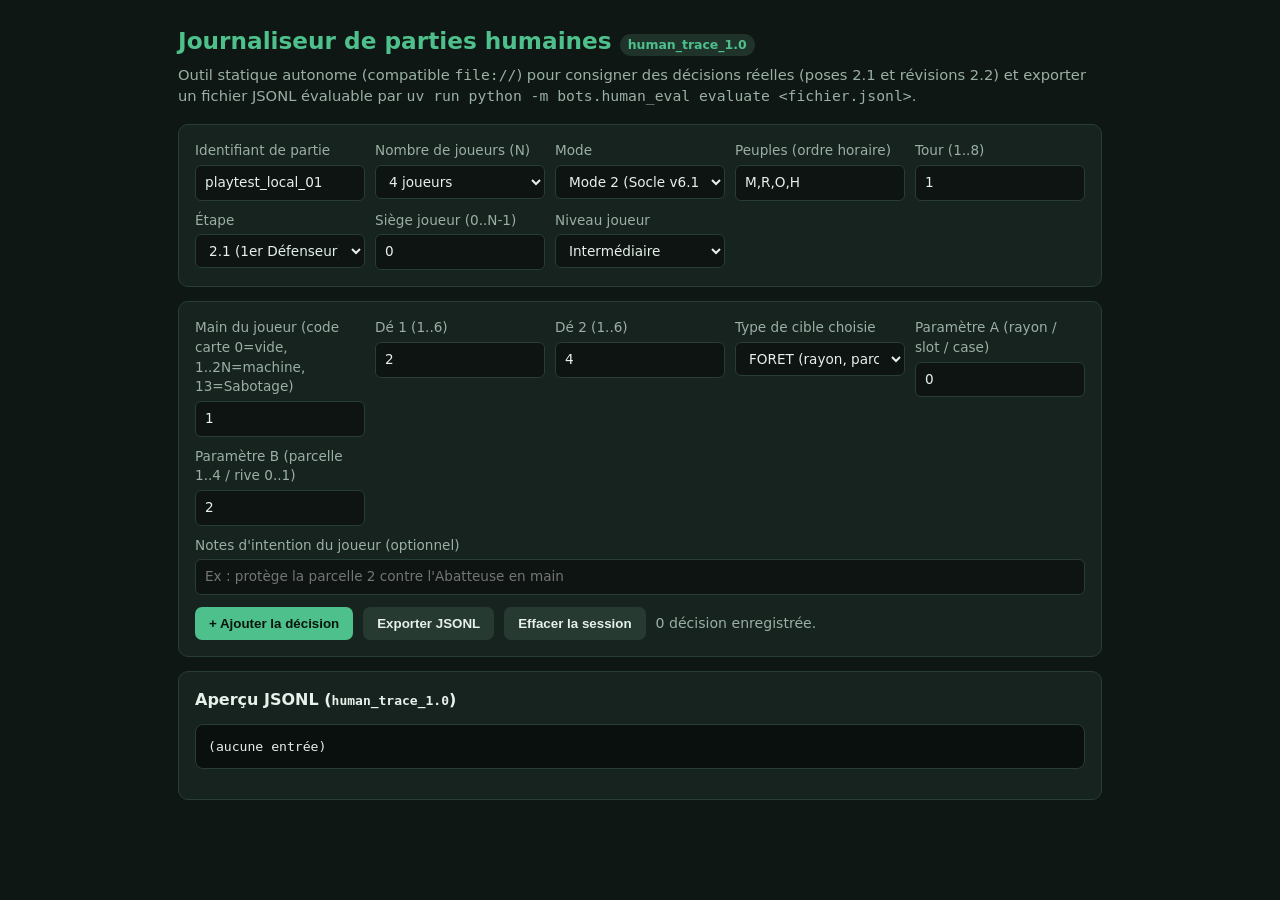
==== docs/human_logger.html @ 74a57ff7 "feat(lot5): journalisation humaine human_trace_1.0, accord bot/humain CRN et calibration softmax B1" ====
<!doctype html>
<html lang="fr">
<head>
  <meta charset="utf-8">
  <meta name="viewport" content="width=device-width, initial-scale=1">
  <title>Amazonia — Journal de parties humaines (human_trace_1.0)</title>
  <style>
    :root { --bg: #0f1714; --card: #17231e; --fg: #e7f0eb; --muted: #9ab0a4; --acc: #4ec08b; --border: #283d34; }
    * { box-sizing: border-box; }
    body { margin: 0; font-family: system-ui, -apple-system, sans-serif; background: var(--bg); color: var(--fg); line-height: 1.45; }
    main { max-width: 960px; margin: 0 auto; padding: 24px 18px 48px; }
    h1 { margin: 0 0 6px; font-size: 1.45rem; color: var(--acc); }
    p.sub { margin: 0 0 18px; color: var(--muted); font-size: 0.92rem; }
    .card { background: var(--card); border: 1px solid var(--border); border-radius: 10px; padding: 16px; margin-bottom: 14px; }
    .grid { display: grid; grid-template-columns: repeat(auto-fit, minmax(170px, 1fr)); gap: 10px; }
    label { display: flex; flex-direction: column; gap: 4px; font-size: 0.85rem; color: var(--muted); }
    input, select, textarea { background: #0d1411; color: var(--fg); border: 1px solid var(--border); border-radius: 6px; padding: 7px 9px; font: inherit; }
    button { background: var(--acc); color: #09140f; border: 0; border-radius: 7px; padding: 9px 14px; font-weight: 600; cursor: pointer; }
    button.sec { background: #263a31; color: var(--fg); }
    .row { display: flex; flex-wrap: wrap; gap: 10px; align-items: center; margin-top: 12px; }
    pre { background: #0a100d; border: 1px solid var(--border); border-radius: 8px; padding: 12px; overflow: auto; max-height: 280px; font-size: 0.82rem; }
    .badge { display: inline-block; padding: 2px 8px; border-radius: 999px; background: #1f332b; color: var(--acc); font-size: 0.78rem; }
  </style>
</head>
<body>
<main>
  <h1>Journaliseur de parties humaines <span class="badge">human_trace_1.0</span></h1>
  <p class="sub">Outil statique autonome (compatible <code>file://</code>) pour consigner des décisions réelles (poses 2.1 et révisions 2.2) et exporter un fichier JSONL évaluable par <code>uv run python -m bots.human_eval evaluate &lt;fichier.jsonl&gt;</code>.</p>

  <section class="card">
    <div class="grid">
      <label>Identifiant de partie
        <input id="gameId" value="playtest_local_01">
      </label>
      <label>Nombre de joueurs (N)
        <select id="nPlayers">
          <option value="3">3 joueurs</option>
          <option value="4" selected>4 joueurs</option>
          <option value="5">5 joueurs</option>
          <option value="6">6 joueurs</option>
        </select>
      </label>
      <label>Mode
        <select id="mode">
          <option value="2" selected>Mode 2 (Socle v6.1)</option>
          <option value="4">Mode 4 (Catalogue 32 slots)</option>
        </select>
      </label>
      <label>Peuples (ordre horaire)
        <input id="peuples" value="M,R,O,H">
      </label>
      <label>Tour (1..8)
        <input id="tour" type="number" min="1" max="8" value="1">
      </label>
      <label>Étape
        <select id="step">
          <option value="21">2.1 (1er Défenseur)</option>
          <option value="22">2.2 (2e Défenseur)</option>
        </select>
      </label>
      <label>Siège joueur (0..N-1)
        <input id="seat" type="number" min="0" max="5" value="0">
      </label>
      <label>Niveau joueur
        <select id="level">
          <option value="decouverte">Découverte</option>
          <option value="intermediaire" selected>Intermédiaire</option>
          <option value="expert">Expert</option>
        </select>
      </label>
    </div>
  </section>

  <section class="card">
    <div class="grid">
      <label>Main du joueur (code carte 0=vide, 1..2N=machine, 13=Sabotage)
        <input id="handCard" type="number" min="0" max="13" value="1">
      </label>
      <label>Dé 1 (1..6)
        <input id="d1" type="number" min="0" max="6" value="2">
      </label>
      <label>Dé 2 (1..6)
        <input id="d2" type="number" min="0" max="6" value="4">
      </label>
      <label>Type de cible choisie
        <select id="targetKind">
          <option value="FORET">FORET (rayon, parcelle)</option>
          <option value="LISIERE">LISIERE (slot 0..2N-1)</option>
          <option value="FURTIVITE">FURTIVITE (rayon, rive 0=Piège/1=Sabotage)</option>
          <option value="REVE_ACTIVATION">REVE_ACTIVATION (case 1..6)</option>
          <option value="GARDIEN_PARI">GARDIEN_PARI (case 1..6)</option>
        </select>
      </label>
      <label>Paramètre A (rayon / slot / case)
        <input id="paramA" type="number" min="0" max="11" value="0">
      </label>
      <label>Paramètre B (parcelle 1..4 / rive 0..1)
        <input id="paramB" type="number" min="0" max="4" value="2">
      </label>
    </div>
    <div style="margin-top:10px;">
      <label>Notes d'intention du joueur (optionnel)
        <input id="notes" placeholder="Ex : protège la parcelle 2 contre l'Abatteuse en main">
      </label>
    </div>
    <div class="row">
      <button id="btnAdd" type="button">+ Ajouter la décision</button>
      <button id="btnExport" type="button" class="sec">Exporter JSONL</button>
      <button id="btnClear" type="button" class="sec">Effacer la session</button>
      <span id="status" style="color: var(--muted); font-size: 0.88rem;">0 décision enregistrée.</span>
    </div>
  </section>

  <section class="card">
    <strong>Aperçu JSONL (<code>human_trace_1.0</code>)</strong>
    <pre id="preview">(aucune entrée)</pre>
  </section>
</main>
<script>
(function () {
  const DOTATION = [2, 2, 3, 3];
  const records = [];

  function buildTarget(kind, a, b) {
    if (kind === "FORET" || kind === "FURTIVITE") return [kind, a, b];
    return [kind, a];
  }

  function buildDefaultBoard(n, tour, step, seat, handCard, d1, d2) {
    const parcels = [];
    const machines = [];
    for (let r = 0; r < n; r++) {
      const row = [];
      for (let p = 0; p < 4; p++) {
        row.push({ arbres: DOTATION[p], souches: 0, insectes: 0, piege: 0, nid_id: 0, nid_active: 0 });
      }
      parcels.push(row);
      machines.push({ ray: r, m_type: 0, pos: 2, status: 0, pending_siege: 0, rouges: 0, bleus: 0 });
      machines.push({ ray: r, m_type: 1, pos: 1, status: 0, pending_siege: 0, rouges: 0, bleus: 0 });
    }
    const hands = [];
    const lec = (handCard >= 1 && handCard <= 2 * n && d1 > 0 && d2 > 0) ? Math.min(d1, d2) : 0;
    for (let s = 0; s < n; s++) {
      if (s === seat) {
        hands.push([handCard, d1, d2, lec, lec]);
      } else {
        hands.push([0, 0, 0, 0, 0]);
      }
    }
    return {
      tour,
      step,
      coordonnateur: 0,
      paravents_ouverts: false,
      sabotage_deck_count: 0,
      sabotage_pending_count: 0,
      parcels,
      machines,
      hands,
      piste_tactiques: [1, 2, 3, 4, 5, 6],
      piste_gardiens: [[0, 1], [0, 1], [0, 1], [0, 1], [0, 1], [0, 1]],
      lisieres: Array.from({ length: 2 * n }, () => [1, 0]),
      defenders: []
    };
  }

  function refresh() {
    const pre = document.getElementById("preview");
    const st = document.getElementById("status");
    st.textContent = records.length + " décision(s) enregistrée(s).";
    pre.textContent = records.length ? records.map((r) => JSON.stringify(r)).join("\n") : "(aucune entrée)";
  }

  document.getElementById("btnAdd").addEventListener("click", function () {
    const n = Number(document.getElementById("nPlayers").value);
    const mode = Number(document.getElementById("mode").value);
    const peuples = document.getElementById("peuples").value.split(",").map((s) => s.trim().toUpperCase()).filter(Boolean).slice(0, n);
    const tour = Number(document.getElementById("tour").value);
    const step = Number(document.getElementById("step").value);
    const seat = Number(document.getElementById("seat").value);
    const handCard = Number(document.getElementById("handCard").value);
    const d1 = Number(document.getElementById("d1").value);
    const d2 = Number(document.getElementById("d2").value);
    const kind = document.getElementById("targetKind").value;
    const a = Number(document.getElementById("paramA").value);
    const b = Number(document.getElementById("paramB").value);
    const chosen = buildTarget(kind, a, b);

    const rec = {
      schema_version: "human_trace_1.0",
      game_id: document.getElementById("gameId").value.trim() || "playtest_local",
      decision_id: records.length + 1,
      config: { n_players: n, mode, peuples, exp_seed: 42, rep_id: 0, tile_profiles: [] },
      tour,
      step,
      seat,
      is_first_defender: step === 21,
      board_state: buildDefaultBoard(n, tour, step, seat, handCard, d1, d2),
      legal_targets: [],
      chosen_target: chosen,
      player_level: document.getElementById("level").value,
      notes: document.getElementById("notes").value.trim()
    };
    records.push(rec);
    refresh();
  });

  document.getElementById("btnExport").addEventListener("click", function () {
    const text = records.map((r) => JSON.stringify(r)).join("\n") + (records.length ? "\n" : "");
    const blob = new Blob([text], { type: "application/x-ndjson;charset=utf-8" });
    const url = URL.createObjectURL(blob);
    const a = document.createElement("a");
    a.href = url;
    a.download = (document.getElementById("gameId").value.trim() || "human_traces") + ".jsonl";
    a.click();
    URL.revokeObjectURL(url);
  });

  document.getElementById("btnClear").addEventListener("click", function () {
    records.length = 0;
    refresh();
  });
})();
</script>
</body>
</html>
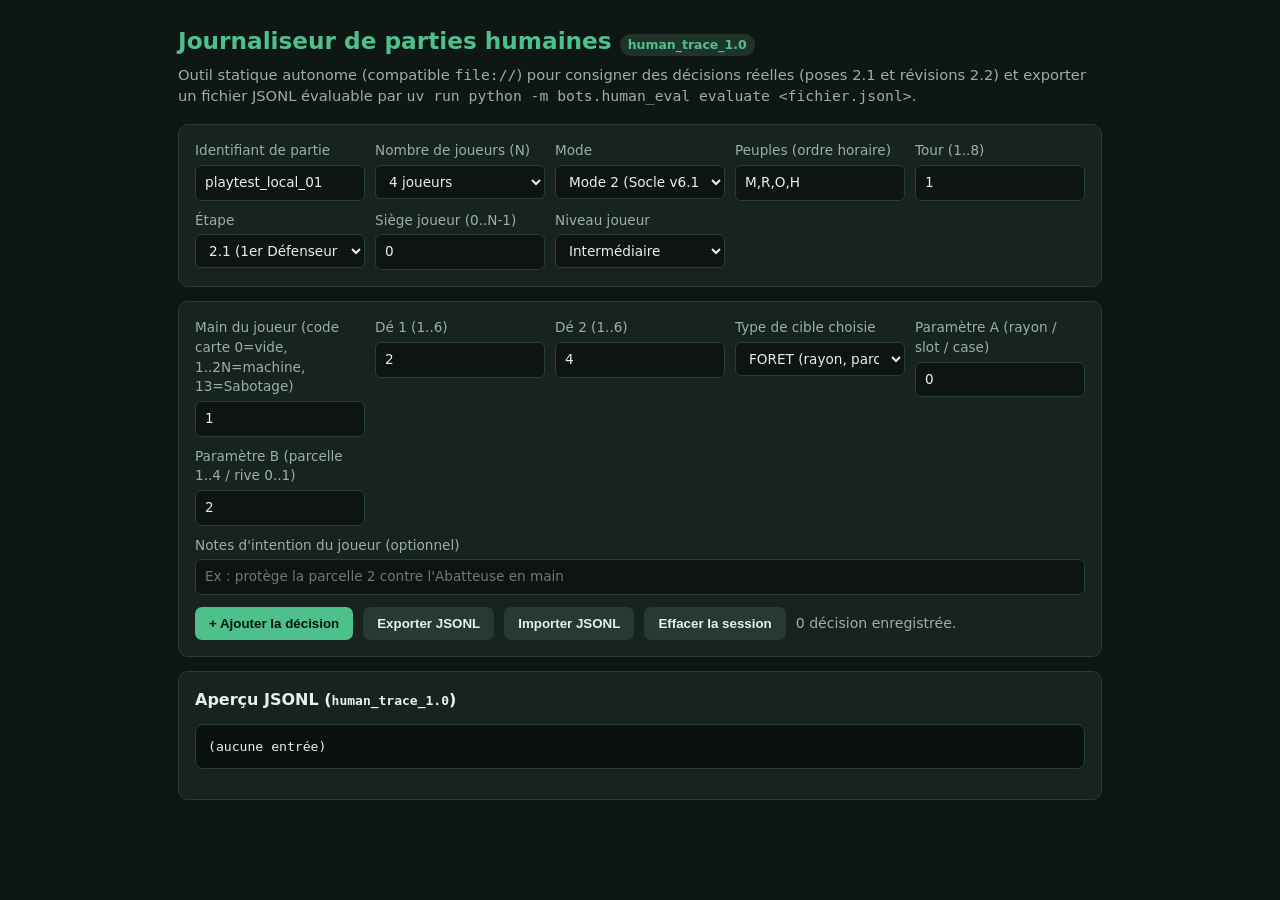
==== commit c7981509: "feat(campaigns): Phase C v6.4 — études modulaires Tuiles à blanc, micro-forks v6.4, Ockham/traces et" ====
--- a/docs/human_logger.html
+++ b/docs/human_logger.html
@@ -106,9 +106,21 @@
     <div class="row">
       <button id="btnAdd" type="button">+ Ajouter la décision</button>
       <button id="btnExport" type="button" class="sec">Exporter JSONL</button>
+      <button id="btnImport" type="button" class="sec">Importer JSONL</button>
+      <input id="fileImport" type="file" accept=".jsonl,.ndjson,.json,text/plain" style="display:none;">
       <button id="btnClear" type="button" class="sec">Effacer la session</button>
       <span id="status" style="color: var(--muted); font-size: 0.88rem;">0 décision enregistrée.</span>
     </div>
+  </section>
+
+  <section class="card" id="timelineCard" style="display:none;">
+    <div class="row" style="margin-top:0; justify-content:space-between;">
+      <strong>Lecteur de parties remarquables (<code>human_trace_1.0</code>)</strong>
+      <label style="flex-direction:row; align-items:center; gap:8px;">Partie :
+        <select id="gameFilter"><option value="__ALL__">Toutes</option></select>
+      </label>
+    </div>
+    <pre id="timeline" style="margin-top:10px;"></pre>
   </section>
 
   <section class="card">
@@ -164,12 +176,42 @@
     };
   }
 
+  function renderTimeline() {
+    const card = document.getElementById("timelineCard");
+    const sel = document.getElementById("gameFilter");
+    const pre = document.getElementById("timeline");
+    if (!records.length) {
+      card.style.display = "none";
+      return;
+    }
+    card.style.display = "block";
+    const curVal = sel.value || "__ALL__";
+    const gameIds = Array.from(new Set(records.map((r) => r.game_id || "inconnu")));
+    sel.innerHTML = "<option value=\"__ALL__\">Toutes (" + gameIds.length + ")</option>" +
+      gameIds.map((g) => "<option value=\"" + g.replace(/"/g, "&quot;") + "\">" + g + "</option>").join("");
+    if (gameIds.includes(curVal)) sel.value = curVal;
+    const shown = sel.value === "__ALL__" ? records : records.filter((r) => r.game_id === sel.value);
+    pre.textContent = shown.map((r) => {
+      const peuples = (r.config && Array.isArray(r.config.peuples)) ? r.config.peuples : [];
+      const pName = peuples[r.seat] || ("S" + r.seat);
+      const stepLbl = r.is_first_defender ? "2.1" : "2.2";
+      const tgt = Array.isArray(r.chosen_target) ? r.chosen_target.join(" ") : String(r.chosen_target);
+      const note = r.notes ? " — " + r.notes : "";
+      return "[" + r.game_id + " #" + r.decision_id + "] T" + r.tour + " (" + stepLbl + ") " +
+        pName + " (" + (r.player_level || "?") + ") -> " + tgt + note;
+    }).join("\n");
+  }
+
   function refresh() {
     const pre = document.getElementById("preview");
     const st = document.getElementById("status");
-    st.textContent = records.length + " décision(s) enregistrée(s).";
+    const gameCount = new Set(records.map((r) => r.game_id)).size;
+    st.textContent = records.length + " décision(s) sur " + gameCount + " partie(s).";
     pre.textContent = records.length ? records.map((r) => JSON.stringify(r)).join("\n") : "(aucune entrée)";
-  }
+    renderTimeline();
+  }
+
+  document.getElementById("gameFilter").addEventListener("change", renderTimeline);
 
   document.getElementById("btnAdd").addEventListener("click", function () {
     const n = Number(document.getElementById("nPlayers").value);
@@ -205,6 +247,37 @@
     refresh();
   });
 
+  document.getElementById("btnImport").addEventListener("click", function () {
+    document.getElementById("fileImport").click();
+  });
+
+  document.getElementById("fileImport").addEventListener("change", function (ev) {
+    const file = ev.target.files && ev.target.files[0];
+    if (!file) return;
+    const reader = new FileReader();
+    reader.onload = function () {
+      const lines = String(reader.result || "").split(/\r?\n/).map((l) => l.trim()).filter(Boolean);
+      let imported = 0;
+      for (const line of lines) {
+        try {
+          const obj = JSON.parse(line);
+          if (obj && obj.schema_version === "human_trace_1.0") {
+            records.push(obj);
+            imported += 1;
+          }
+        } catch (_err) {
+          // Ignorer les lignes malformées
+        }
+      }
+      refresh();
+      if (imported === 0) {
+        document.getElementById("status").textContent = "Aucune ligne human_trace_1.0 valide dans " + file.name;
+      }
+    };
+    reader.readAsText(file, "utf-8");
+    ev.target.value = "";
+  });
+
   document.getElementById("btnExport").addEventListener("click", function () {
     const text = records.map((r) => JSON.stringify(r)).join("\n") + (records.length ? "\n" : "");
     const blob = new Blob([text], { type: "application/x-ndjson;charset=utf-8" });
